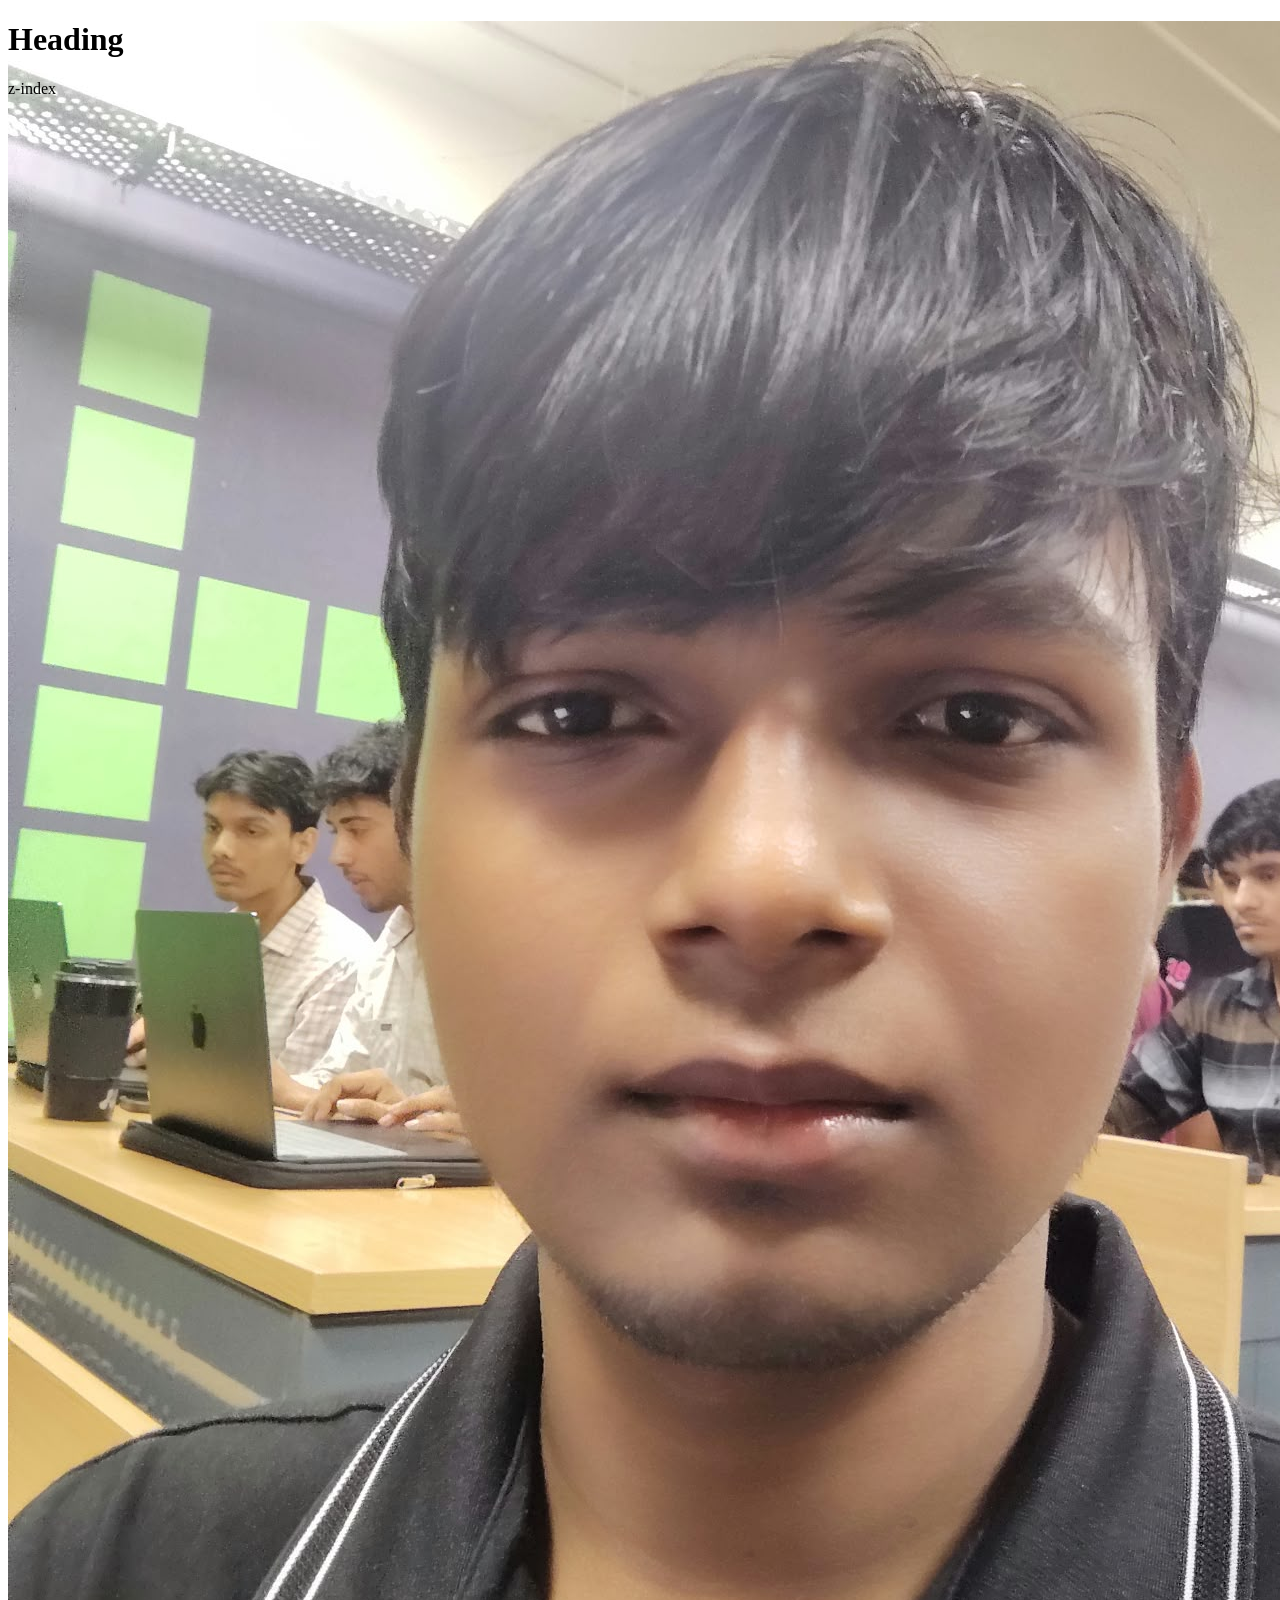
==== index.html @ 6a05c3e6 "done" ====
<!DOCTYPE html>
<html lang="en">
<head>
    <meta charset="UTF-8">
    <meta name="viewport" content="width=device-width, initial-scale=1.0">
    <title>Document</title>
</head>
<body style="position: relative;">
    <h1>Heading</h1>
    <p>z-index</p>
    <img src="me.jpeg" alt="" srcset="" style="z-index: -1; position: absolute;top:0">
</body>
</html>
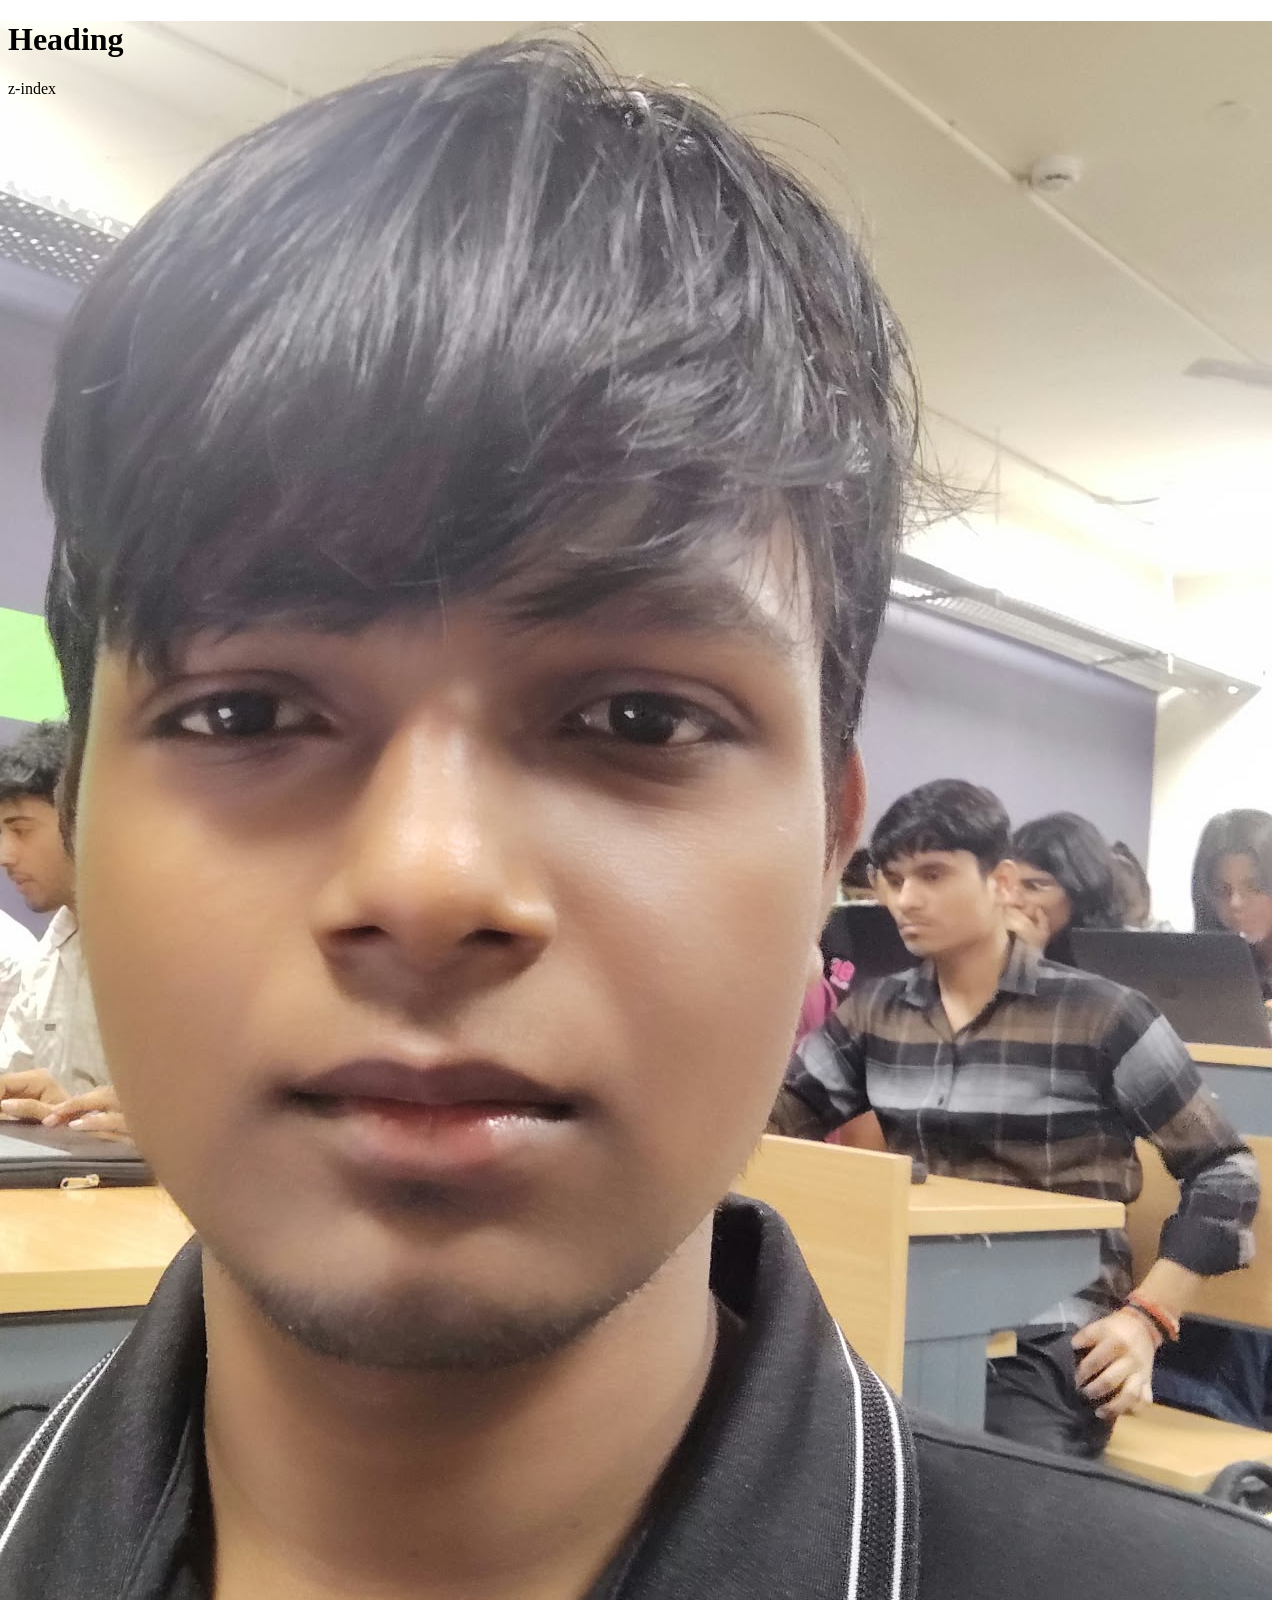
==== commit 5ec07fa9: "updated Image size parameters" ====
--- a/index.html
+++ b/index.html
@@ -8,6 +8,6 @@
 <body style="position: relative;">
     <h1>Heading</h1>
     <p>z-index</p>
-    <img src="me.jpeg" alt="" srcset="" style="z-index: -1; position: absolute;top:0">
+    <img src="assets/me.jpeg" alt="" srcset="" style="z-index: -1; position: absolute;top:0px;right: 0px;">
 </body>
 </html>
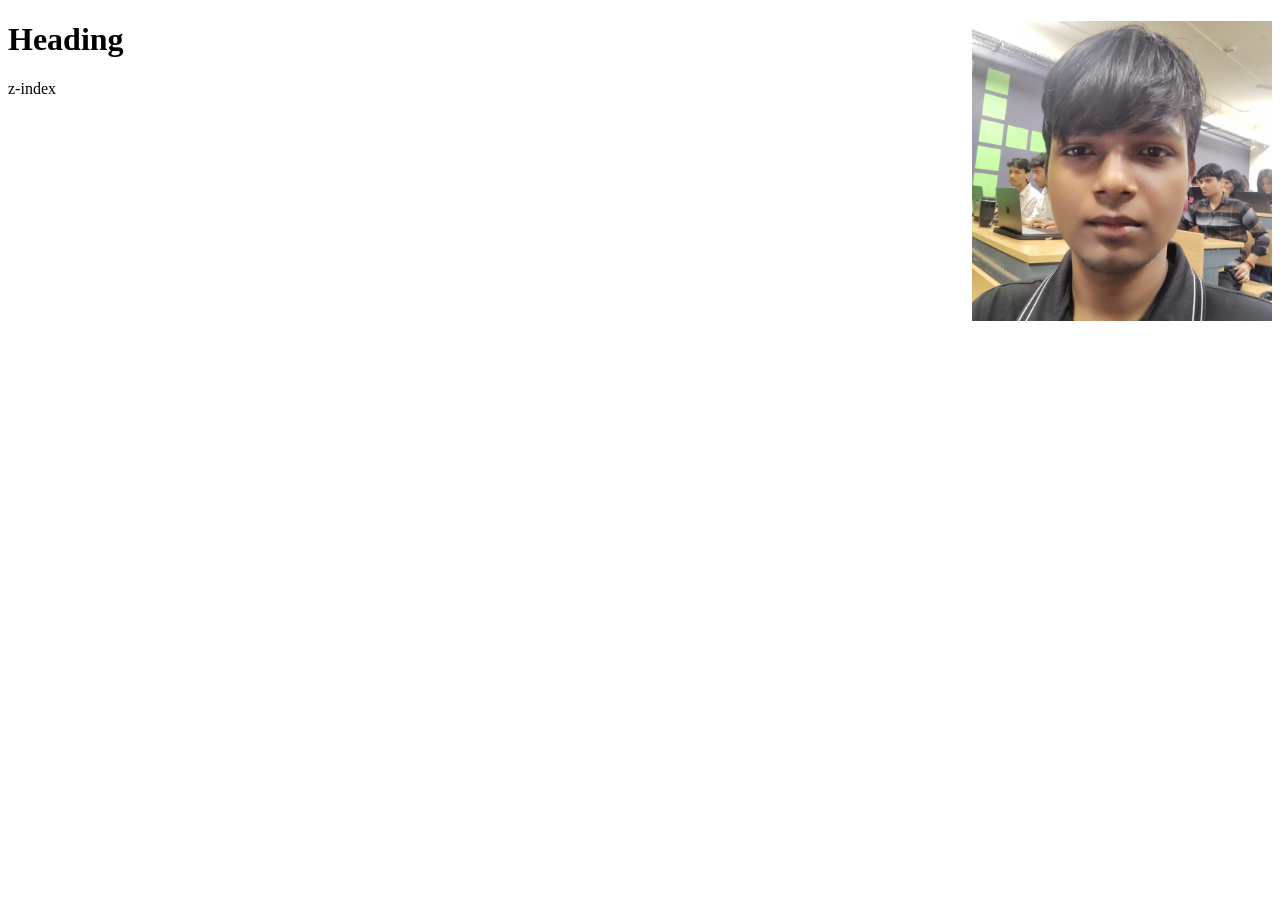
==== commit 6d9a5b02: "updated Image size parameters" ====
--- a/index.html
+++ b/index.html
@@ -8,6 +8,6 @@
 <body style="position: relative;">
     <h1>Heading</h1>
     <p>z-index</p>
-    <img src="assets/me.jpeg" alt="" srcset="" style="z-index: -1; position: absolute;top:0px;right: 0px;">
+    <img src="assets/me.jpeg" alt="" srcset="" style="z-index: -1; position: absolute;top:0px;right: 0px;height: 300px;width: 300px;">
 </body>
 </html>
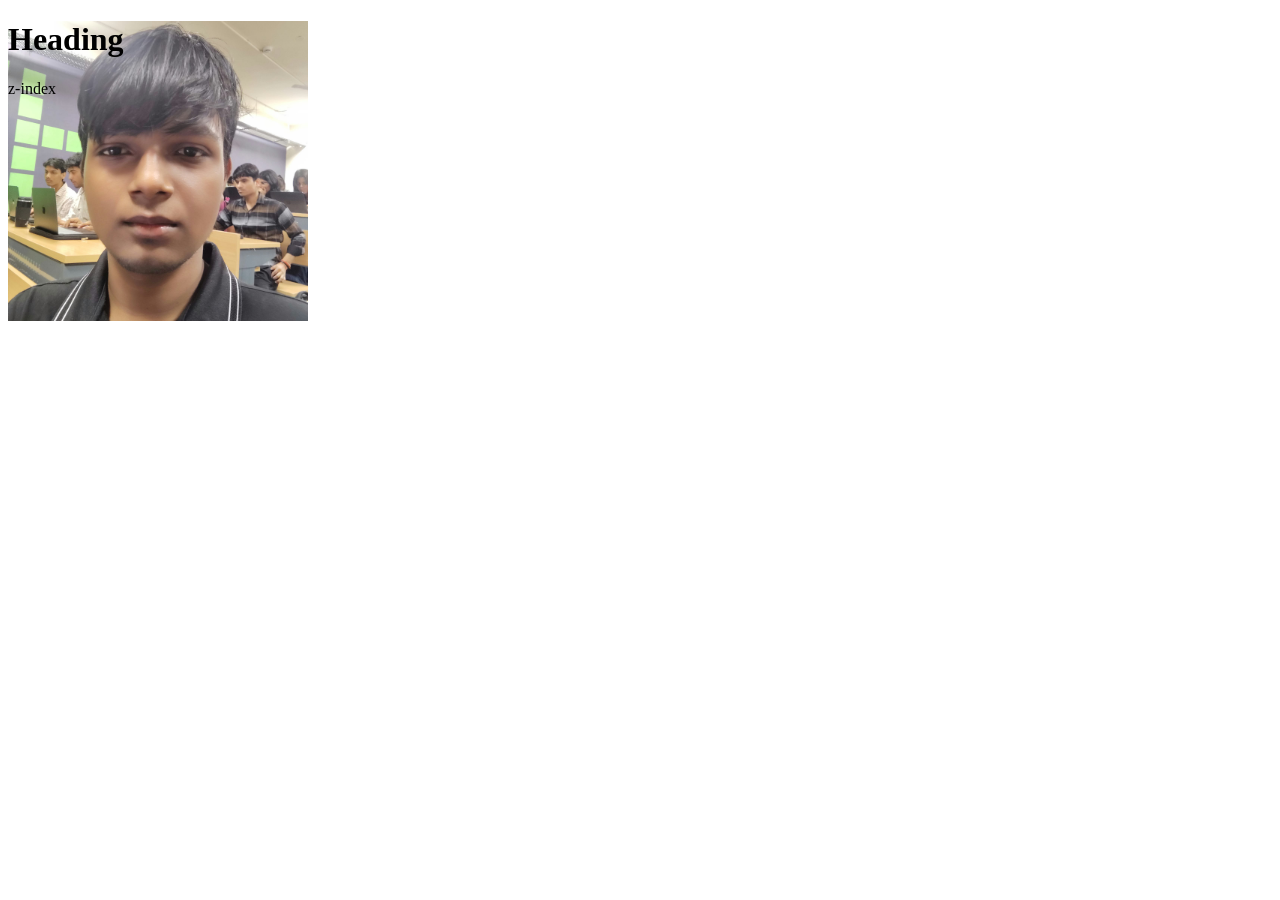
==== commit eda41889: "updated Image size parameters" ====
--- a/index.html
+++ b/index.html
@@ -8,6 +8,6 @@
 <body style="position: relative;">
     <h1>Heading</h1>
     <p>z-index</p>
-    <img src="assets/me.jpeg" alt="" srcset="" style="z-index: -1; position: absolute;top:0px;right: 0px;height: 300px;width: 300px;">
+    <img src="assets/me.jpeg" alt="" srcset="" style="z-index: -1; position: absolute;top:0px;left: 0px;height: 300px;width: 300px;">
 </body>
 </html>
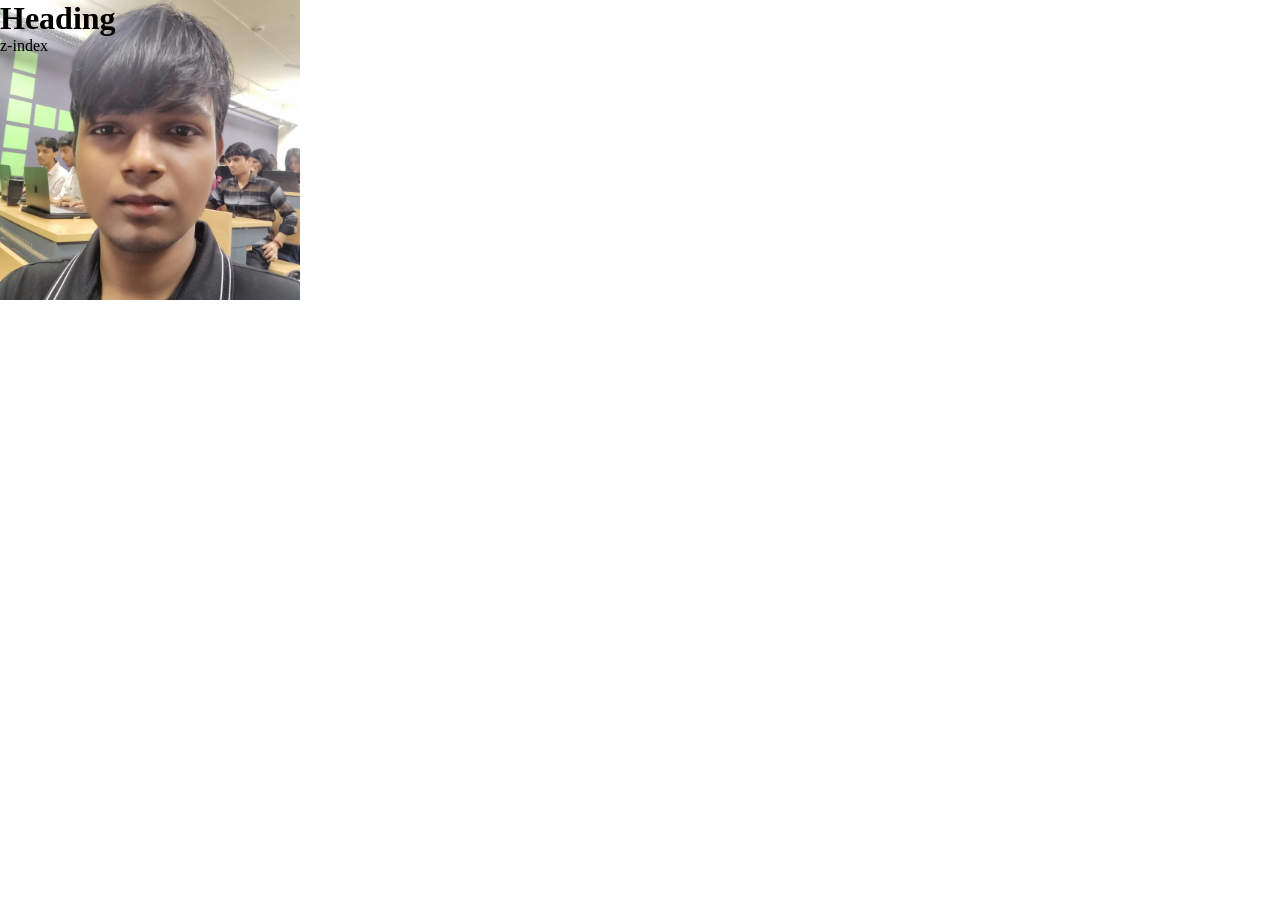
==== commit c193d008: "Added css via external css" ====
--- a/index.html
+++ b/index.html
@@ -4,6 +4,7 @@
     <meta charset="UTF-8">
     <meta name="viewport" content="width=device-width, initial-scale=1.0">
     <title>Document</title>
+    <link rel="stylesheet" href="assets/style.css">
 </head>
 <body style="position: relative;">
     <h1>Heading</h1>
--- a/assets/style.css
+++ b/assets/style.css
@@ -0,0 +1,5 @@
+*{
+    padding: 0;
+    margin: 0;
+    box-sizing: border-box;
+}
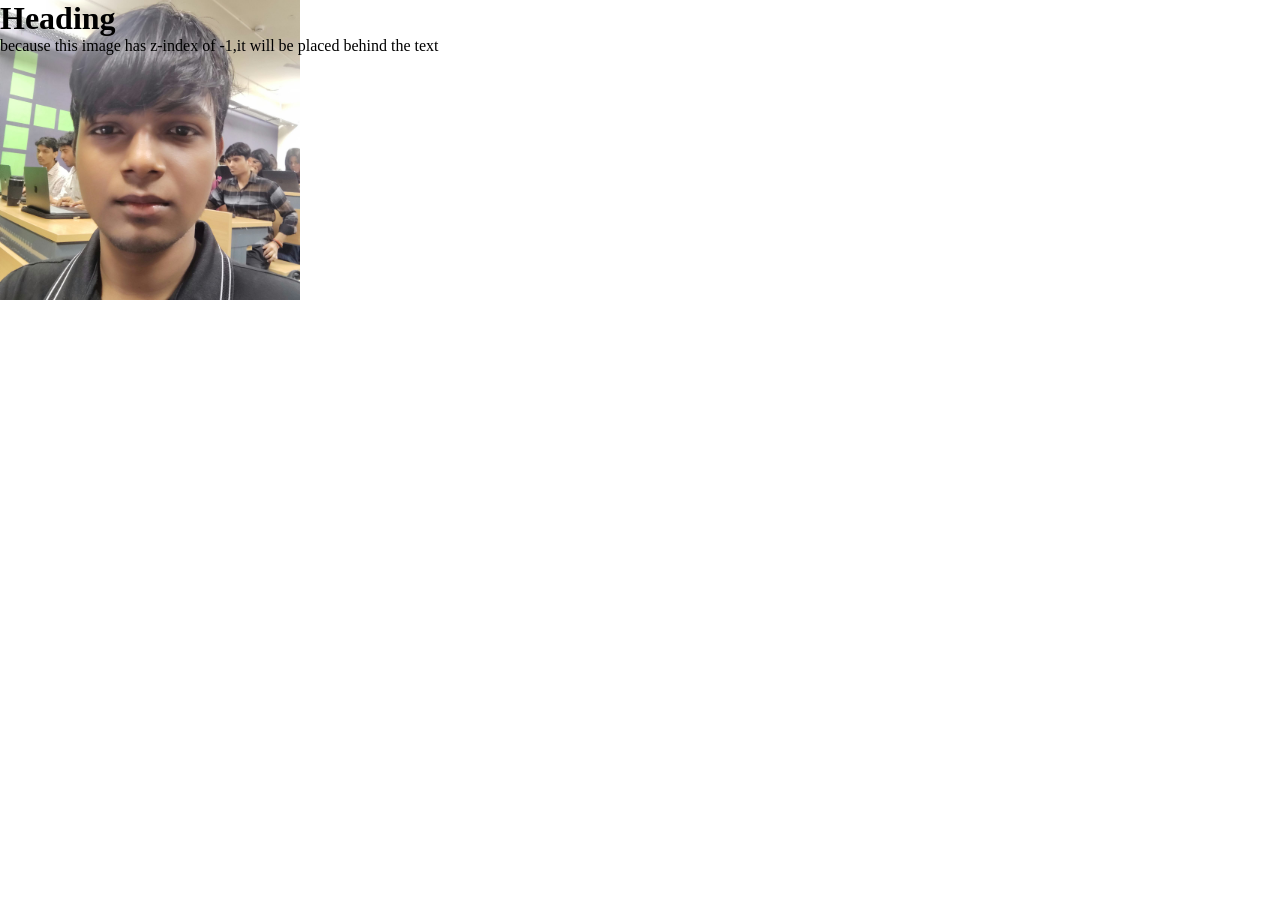
==== commit 15ad39b8: "Added css via external css" ====
--- a/index.html
+++ b/index.html
@@ -8,7 +8,7 @@
 </head>
 <body style="position: relative;">
     <h1>Heading</h1>
-    <p>z-index</p>
+    <p>because this image has z-index of -1,it will be placed behind the text</p>
     <img src="assets/me.jpeg" alt="" srcset="" style="z-index: -1; position: absolute;top:0px;left: 0px;height: 300px;width: 300px;">
 </body>
 </html>
